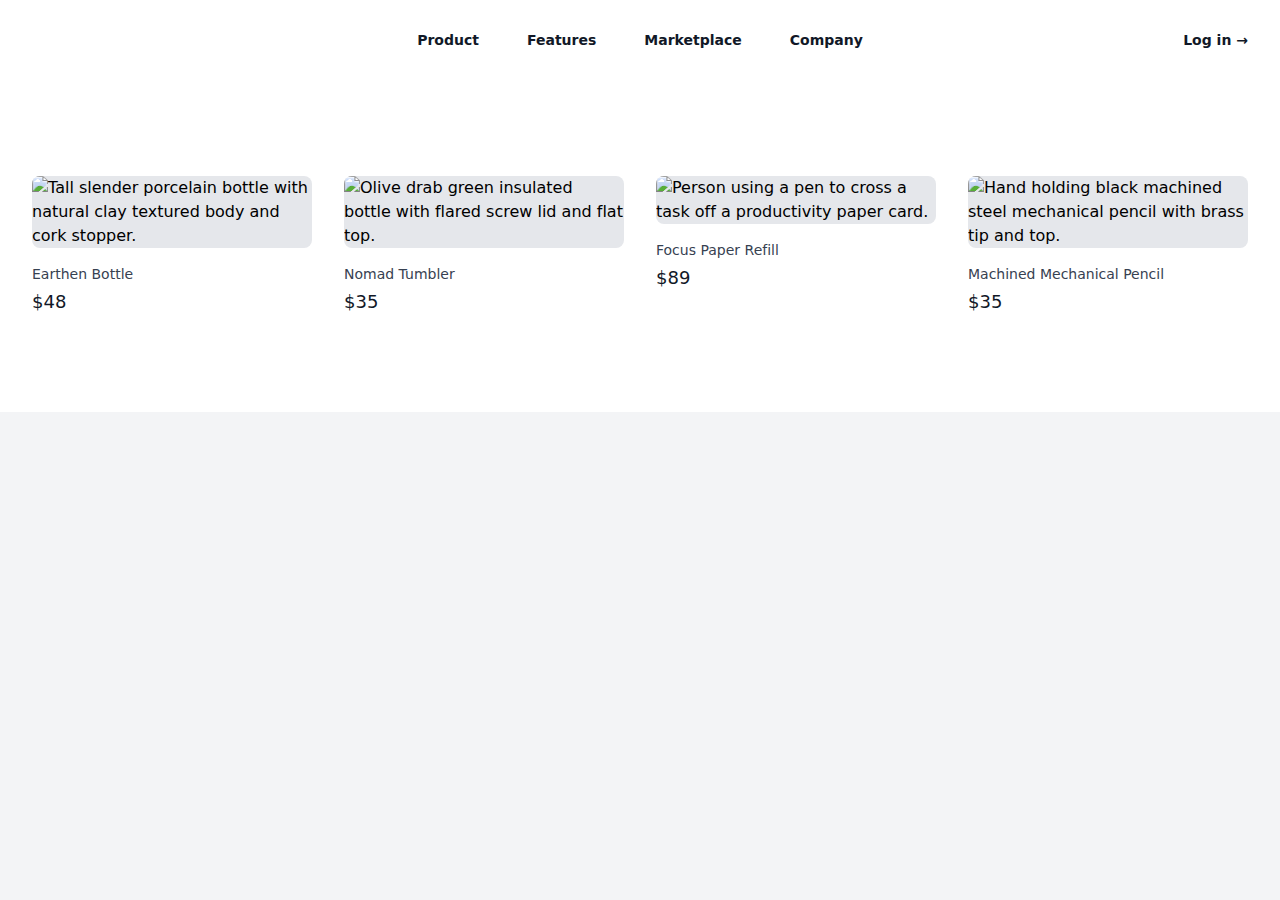
==== Productos.html @ 8d77dfb2 "commit" ====
<!DOCTYPE html>
<html lang="es">
<head>
    <meta charset="UTF-8">
    <meta name="viewport" content="width=device-width, initial-scale=1.0">
    <title>Store | Jrafa</title>
    <link rel="icon" type="image/png" sizes="16x16" href="/assents/img/favicon-16x16.png">
    <link rel="stylesheet" href="https://cdnjs.cloudflare.com/ajax/libs/flowbite/2.3.0/flowbite.min.css">
    <script src="assents/js/main.js"></script>
    <script src="assents/js/Component.js"></script>
    <link rel="stylesheet" href="/assents/css/style.css">
    <link rel="stylesheet" href="https://rsms.me/inter/inter.css">
    <script src="https://cdnjs.cloudflare.com/ajax/libs/flowbite/2.3.0/flowbite.min.js"></script>
    <script src="https://kit.fontawesome.com/333172d0f1.js" crossorigin="anonymous"></script>
    <link href="https://cdn.jsdelivr.net/npm/tailwindcss@2.2.19/dist/tailwind.min.css" rel="stylesheet">
</head>
<body class="bg-gray-100">
    <header class="bg-white">
        <nav class="mx-auto flex max-w-7xl items-center justify-between p-6 lg:px-8" aria-label="Global">
            <div class="flex lg:flex-1">
                <a href="#" class="-m-1.5 p-1.5">
                    <span class="sr-only">Your Company</span>
                    <img class="h-8 w-auto" src="https://tailwindui.com/img/logos/mark.svg?color=indigo&shade=600" alt="">
                </a>
            </div>
            <!-- Botón para abrir menú en móvil -->
            <div class="flex lg:hidden">
                <button id="mobile-menu-button" type="button" class="-m-2.5 inline-flex items-center justify-center rounded-md p-2.5 text-gray-700">
                    <span class="sr-only">Abrir menú principal</span>
                    <svg class="h-6 w-6" fill="none" viewBox="0 0 24 24" stroke-width="1.5" stroke="currentColor" aria-hidden="true">
                        <path stroke-linecap="round" stroke-linejoin="round" d="M3.75 6.75h16.5M3.75 12h16.5m-16.5 5.25h16.5" />
                    </svg>
                </button>
            </div>
            <!-- Menú de navegación principal en escritorio -->
            <div class="hidden lg:flex lg:gap-x-12">
                <div class="relative">
                    <button type="button" class="flex items-center gap-x-1 text-sm font-semibold leading-6 text-gray-900" aria-expanded="false">
                        Product
                    </button>
                </div>
                <a href="#" class="text-sm font-semibold leading-6 text-gray-900">Features</a>
                <a href="#" class="text-sm font-semibold leading-6 text-gray-900">Marketplace</a>
                <a href="#" class="text-sm font-semibold leading-6 text-gray-900">Company</a>
            </div>
            <div class="hidden lg:flex lg:flex-1 lg:justify-end">
                <a href="#" class="text-sm font-semibold leading-6 text-gray-900">Log in <span aria-hidden="true">&rarr;</span></a>
            </div>
        </nav>
        <!-- Menú móvil, se muestra/oculta basado en el estado del botón -->
        <div id="mobile-menu" class="hidden lg:hidden fixed inset-y-0 right-0 z-10 w-full overflow-y-auto bg-white px-6 py-6 sm:max-w-sm sm:ring-1 sm:ring-gray-900/10">
            <div class="flex items-center justify-between">
                <a href="#" class="-m-1.5 p-1.5">
                    <span class="sr-only">Your Company</span>
                    <img class="h-8 w-auto" src="https://tailwindui.com/img/logos/mark.svg?color=indigo&shade=600" alt="">
                </a>
                <button id="close-mobile-menu" type="button" class="-m-2.5 rounded-md p-2.5 text-gray-700">
                    <span class="sr-only">Cerrar menú</span>
                    <svg class="h-6 w-6" fill="none" viewBox="0 0 24 24" stroke-width="1.5" stroke="currentColor" aria-hidden="true">
                        <path stroke-linecap="round" stroke-linejoin="round" d="M6 18L18 6M6 6l12 12" />
                    </svg>
                </button>
            </div>
            <div class="mt-6">
                <a href="#" class="block text-lg font-semibold leading-6 text-gray-900 mb-4">Product</a>
                <a href="#" class="block text-lg font-semibold leading-6 text-gray-900 mb-4">Features</a>
                <a href="#" class="block text-lg font-semibold leading-6 text-gray-900 mb-4">Marketplace</a>
                <a href="#" class="block text-lg font-semibold leading-6 text-gray-900">Company</a>
            </div>
        </div>
    </header>

  <!--
  This example requires some changes to your config:
  
  ```
  // tailwind.config.js
  module.exports = {
    // ...
    plugins: [
      // ...
      require('@tailwindcss/aspect-ratio'),
    ],
  }
  ```
-->
<div class="bg-white">
    <div class="mx-auto max-w-2xl px-4 py-16 sm:px-6 sm:py-24 lg:max-w-7xl lg:px-8">
      <h2 class="sr-only">Products</h2>
  
      <div class="grid grid-cols-1 gap-x-6 gap-y-10 sm:grid-cols-2 lg:grid-cols-3 xl:grid-cols-4 xl:gap-x-8">
        <a href="#" class="group">
          <div class="aspect-h-1 aspect-w-1 w-full overflow-hidden rounded-lg bg-gray-200 xl:aspect-h-8 xl:aspect-w-7">
            <img src="https://tailwindui.com/img/ecommerce-images/category-page-04-image-card-01.jpg" alt="Tall slender porcelain bottle with natural clay textured body and cork stopper." class="h-full w-full object-cover object-center group-hover:opacity-75">
          </div>
          <h3 class="mt-4 text-sm text-gray-700">Earthen Bottle</h3>
          <p class="mt-1 text-lg font-medium text-gray-900">$48</p>
        </a>
        <a href="#" class="group">
          <div class="aspect-h-1 aspect-w-1 w-full overflow-hidden rounded-lg bg-gray-200 xl:aspect-h-8 xl:aspect-w-7">
            <img src="https://tailwindui.com/img/ecommerce-images/category-page-04-image-card-02.jpg" alt="Olive drab green insulated bottle with flared screw lid and flat top." class="h-full w-full object-cover object-center group-hover:opacity-75">
          </div>
          <h3 class="mt-4 text-sm text-gray-700">Nomad Tumbler</h3>
          <p class="mt-1 text-lg font-medium text-gray-900">$35</p>
        </a>
        <a href="#" class="group">
          <div class="aspect-h-1 aspect-w-1 w-full overflow-hidden rounded-lg bg-gray-200 xl:aspect-h-8 xl:aspect-w-7">
            <img src="https://tailwindui.com/img/ecommerce-images/category-page-04-image-card-03.jpg" alt="Person using a pen to cross a task off a productivity paper card." class="h-full w-full object-cover object-center group-hover:opacity-75">
          </div>
          <h3 class="mt-4 text-sm text-gray-700">Focus Paper Refill</h3>
          <p class="mt-1 text-lg font-medium text-gray-900">$89</p>
        </a>
        <a href="#" class="group">
          <div class="aspect-h-1 aspect-w-1 w-full overflow-hidden rounded-lg bg-gray-200 xl:aspect-h-8 xl:aspect-w-7">
            <img src="https://tailwindui.com/img/ecommerce-images/category-page-04-image-card-04.jpg" alt="Hand holding black machined steel mechanical pencil with brass tip and top." class="h-full w-full object-cover object-center group-hover:opacity-75">
          </div>
          <h3 class="mt-4 text-sm text-gray-700">Machined Mechanical Pencil</h3>
          <p class="mt-1 text-lg font-medium text-gray-900">$35</p>
        </a>
  
        <!-- More products... -->
      </div>
    </div>
  </div>
  
    <script>
        // Abrir menú móvil
        document.getElementById('mobile-menu-button').addEventListener('click', function () {
            document.getElementById('mobile-menu').classList.remove('hidden');
        });

        // Cerrar menú móvil
        document.getElementById('close-mobile-menu').addEventListener('click', function () {
            document.getElementById('mobile-menu').classList.add('hidden');
        });
    </script>
</body>
</html>
---- assents/css/style.css ----
/* Estilos para el modo oscuro */
.svg .st3 {
    fill: #FFFFFF !important; /* Color blanco para modo oscuro */
}
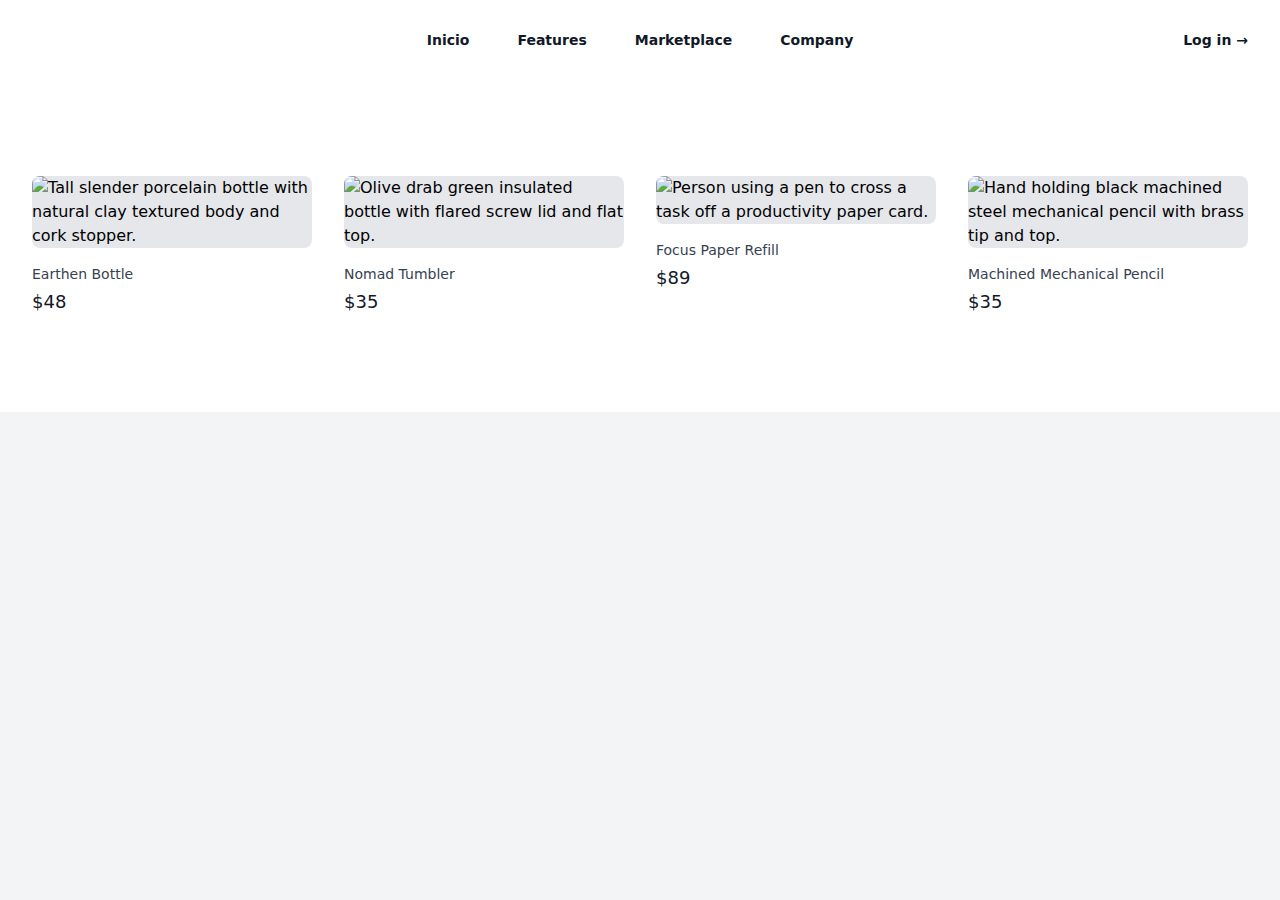
==== commit 72872489: "updated" ====
--- a/Productos.html
+++ b/Productos.html
@@ -34,11 +34,7 @@
             </div>
             <!-- Menú de navegación principal en escritorio -->
             <div class="hidden lg:flex lg:gap-x-12">
-                <div class="relative">
-                    <button type="button" class="flex items-center gap-x-1 text-sm font-semibold leading-6 text-gray-900" aria-expanded="false">
-                        Product
-                    </button>
-                </div>
+              <a href="index.html" class="text-sm font-semibold leading-6 text-gray-900">Inicio</a>
                 <a href="#" class="text-sm font-semibold leading-6 text-gray-900">Features</a>
                 <a href="#" class="text-sm font-semibold leading-6 text-gray-900">Marketplace</a>
                 <a href="#" class="text-sm font-semibold leading-6 text-gray-900">Company</a>
@@ -69,21 +65,9 @@
             </div>
         </div>
     </header>
-
-  <!--
-  This example requires some changes to your config:
-  
-  ```
-  // tailwind.config.js
-  module.exports = {
-    // ...
-    plugins: [
-      // ...
-      require('@tailwindcss/aspect-ratio'),
-    ],
-  }
-  ```
--->
+    <section>
+      
+    </section>
 <div class="bg-white">
     <div class="mx-auto max-w-2xl px-4 py-16 sm:px-6 sm:py-24 lg:max-w-7xl lg:px-8">
       <h2 class="sr-only">Products</h2>
